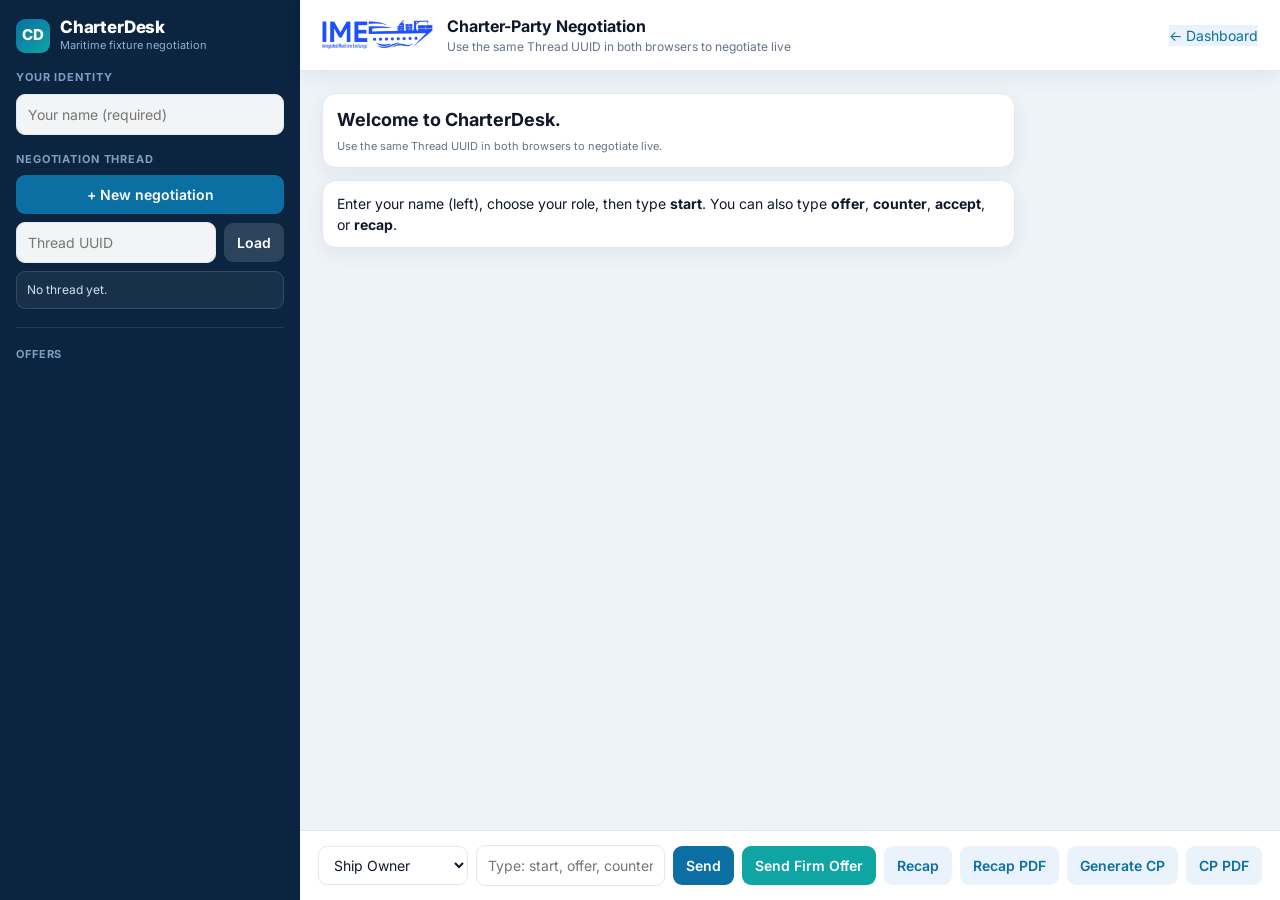
==== index.html @ 531dd937 "Step 3: required-field validation on offer form; grouped view/lock modal with select-all/clear and l" ====
<!doctype html>
<html lang="en">
<head>
<meta charset="utf-8" />
<meta name="viewport" content="width=device-width, initial-scale=1" />
<title>CharterDesk — Charter-Party Negotiation</title>
<link href="https://fonts.googleapis.com/css2?family=Inter:wght@400;500;600;700;800&display=swap" rel="stylesheet">
<link rel="stylesheet" href="assets/css/app.css">
</head>
<body>
<div class="app">
  <!-- SIDEBAR -->
  <aside class="sidebar">
    <div class="brand">
      <div class="brand-mark">CD</div>
      <div>
        <div class="brand-name">CharterDesk</div>
        <div class="brand-sub">Maritime fixture negotiation</div>
      </div>
    </div>

    <div class="side-section">
      <div class="side-label">Your identity</div>
      <input id="who" placeholder="Your name (required)" />
    </div>

    <div class="side-section">
      <div class="side-label">Negotiation thread</div>
      <button id="btnNew">+ New negotiation</button>
      <div class="row">
        <input id="uuidInput" placeholder="Thread UUID" />
        <button class="btn-light" id="btnLoad">Load</button>
      </div>
      <div class="thread-chip" id="threadInfo">No thread yet.</div>
    </div>

    <div class="side-divider"></div>

    <div class="side-section" style="flex:1;min-height:0">
      <div class="side-label">Offers</div>
      <div id="offersList" class="offers-scroll"></div>
    </div>
  </aside>

  <!-- WORKSPACE -->
  <main class="workspace">
    <header class="topbar">
      <img id="logo" src="logo.png" alt="logo" onerror="this.style.display='none'">
      <div>
        <div class="topbar-title">Charter-Party Negotiation</div>
        <div class="topbar-sub">Use the same Thread UUID in both browsers to negotiate live</div>
      </div>
      <div class="topbar-right">
        <a class="btn-ghost" href="dashboard.html" style="text-decoration:none">← Dashboard</a>
      </div>
    </header>

    <section id="chat" class="chat"></section>

    <footer id="composer" class="composer">
      <select id="role" title="Your role">
        <option>Ship Owner</option>
        <option>Charterer</option>
        <option>Buyer</option>
        <option>Seller</option>
      </select>
      <input id="msg" placeholder="Type: start, offer, counter, accept, recap" />
      <button id="send">Send</button>
      <button id="quickOffer" class="btn-accent">Send Firm Offer</button>
      <button id="btnRecap" class="btn-ghost">Recap</button>
      <button id="btnRecapPDF" class="btn-ghost">Recap PDF</button>
      <button id="btnCP" class="btn-ghost">Generate CP</button>
      <button id="btnCPPDF" class="btn-ghost">CP PDF</button>
    </footer>
  </main>
</div>

<!-- OFFER FORM MODAL -->
<div class="modal" id="modal">
  <div class="sheet">
    <header>
      <h3>Firm Offer / Counter Terms</h3>
      <button class="btn-ghost" id="x">Close</button>
    </header>
    <div class="body">
      <!-- 1. Role & Vessel -->
      <details open>
        <summary>Role &amp; Vessel</summary>
        <div class="two">
          <div>
            <label>Role</label>
            <select id="f_role">
              <option>Ship Owner</option>
              <option>Charterer</option>
              <option>Buyer</option>
              <option>Seller</option>
            </select>
          </div>
          <div><label>Vessel Name / TBN <span class="req">*</span></label><input id="vessel" /></div>
          <div><label>Gear Type &amp; Capacity</label><input id="gear" placeholder="4 x 30MT cranes, 4 x 12 CBM grabs" /></div>
          <div><label>Class &amp; Flag</label><input id="class_flag" placeholder="DNV / Panama" /></div>
          <div><label>Built Year</label><input id="built_year" placeholder="2012" /></div>
          <div><label>Last 3 Cargoes</label><input id="last_cargoes" placeholder="Coal, Petcoke, Iron Ore" /></div>
          <div><label>P&amp;I Coverage</label><input id="pni" placeholder="North of England" /></div>
          <div><label>Sanctions/Warranties</label>
            <select id="sanctions"><option>Yes</option><option>No</option></select>
          </div>
        </div>
      </details>

      <!-- 2. Cargo & Ports -->
      <details>
        <summary>Cargo &amp; Ports</summary>
        <div class="two">
          <div><label>Cargo Type <span class="req">*</span></label>
            <select id="cargo">
              <option>Steam Coal</option><option>Iron Ore</option><option>Fertilizer</option><option>Grain</option><option>Other</option>
            </select>
          </div>
          <div><label>Quantity &amp; Tolerance <span class="req">*</span></label><input id="qty" placeholder="55,000 MT ±10% MOLOO" /></div>
          <div><label>Lawful/IMO Compliant</label><select id="imo"><option>Yes</option><option>No</option></select></div>
          <div><label>Load Port (Name/Terminal/SP/SA) <span class="req">*</span></label><input id="load_port" placeholder="Kandla – Adani Terminal (SP/SA)" /></div>
          <div><label>Discharge Port (Name/Terminal/SP/SA) <span class="req">*</span></label><input id="dis_port" placeholder="Port Qasim – Fauji Terminal (SP/SA)" /></div>
          <div><label>Max Draft Guaranteed at Disport?</label><select id="max_draft"><option>Yes</option><option>No</option></select></div>
          <div><label>Other Ports on Open Book?</label><select id="open_book"><option>No</option><option>Yes</option></select></div>
        </div>
      </details>

      <!-- 3. Laycan -->
      <details>
        <summary>Laycan</summary>
        <div class="two">
          <div><label>Start Date <span class="req">*</span></label><input id="laycan_start" placeholder="15 Oct 2025" /></div>
          <div><label>End Date</label><input id="laycan_end" placeholder="20 Oct 2025" /></div>
          <div><label>Option to Narrow</label><select id="narrow"><option>Yes</option><option>No</option></select></div>
        </div>
      </details>

      <!-- 4. Rates & Laytime -->
      <details>
        <summary>Rates &amp; Laytime</summary>
        <div class="two">
          <div><label>Freight <span class="req">*</span></label><input id="freight" placeholder="USD 6.25 PMT FIOST" /></div>
          <div><label>Load Rate</label><input id="load_rate" placeholder="8000 MT PWWD SHINC" /></div>
          <div><label>Discharge Rate</label><input id="dis_rate" placeholder="10000 MT PWWD SHINC" /></div>
          <div><label>Load Rate Option</label><input id="load_rate_opt" placeholder="Chopt 10k vs 8k" /></div>
          <div><label>Demurrage</label><input id="demurrage" placeholder="USD 12,000 PDPR" /></div>
          <div><label>Despatch</label><input id="despatch" placeholder="USD 6,000 PDPR (Half Dem)" /></div>
          <div><label>Laytime Type</label><select id="laytime"><option>Reversible</option><option>Non-reversible</option></select></div>
        </div>
      </details>

      <!-- 5. CP & Riders -->
      <details>
        <summary>CP &amp; Riders</summary>
        <div class="two">
          <div><label>CP Base</label>
            <select id="cp_base"><option>GENCON 1994</option><option>NYPE 2015</option><option>Canchart</option></select>
          </div>
          <div><label>Custom Clauses Attached</label><select id="cp_custom"><option>Yes</option><option>No</option></select></div>
          <div><label>Editable Riders Allowed</label><select id="edit_riders"><option>Yes</option><option>No</option></select></div>
          <div class="two" style="grid-column:1/-1">
            <div>
              <label>Riders (toggle chips)</label>
              <div class="chips" id="riderChips"></div>
              <small class="muted">Click chips to toggle: Force Majeure, LOI (No OBL), Stevedore Damage, Switch B/L, Hold Readiness, Sanctions, Arbitration (London/English law)</small>
            </div>
            <div>
              <label>Additional Clause (free text)</label>
              <textarea id="add_clause" rows="3" placeholder="NOR valid whether in berth or not."></textarea>
            </div>
          </div>
        </div>
      </details>

      <!-- 6. Ops & Notices -->
      <details>
        <summary>Ops &amp; Notices</summary>
        <div class="two">
          <div><label>Contact Person</label><input id="contact" placeholder="R. Mehta – Chartering Desk" /></div>
          <div><label>Company</label><input id="company" placeholder="Global Shipping Pvt. Ltd." /></div>
          <div><label>Email</label><input id="email" placeholder="chartering@globalship.in" /></div>
          <div style="grid-column:1/-1"><label>Notes</label><textarea id="notes" rows="2" placeholder="Please confirm full cargo insurance and vessel itinerary."></textarea></div>
        </div>
      </details>
    </div>
    <div class="actions">
      <div id="formMsg" class="form-msg"></div>
      <button id="useTerms">Use These Terms &amp; Send</button>
    </div>
  </div>
</div>

<!-- VIEW OFFER MODAL (checkbox to lock fields) -->
<div class="modal" id="viewModal">
  <div class="sheet">
    <header>
      <h3 id="viewTitle">Offer vX</h3>
      <button class="btn-ghost" id="vx">Close</button>
    </header>
    <div class="body" id="viewBody"></div>
    <div class="actions">
      <div class="view-tools">
        <button class="btn-ghost" id="btnSelectAll">Select all</button>
        <button class="btn-ghost" id="btnClearSel">Clear</button>
      </div>
      <button class="btn-accent" id="btnLockFields">Accept Selected Terms</button>
    </div>
  </div>
</div>

<script src="assets/js/app.js"></script>
</body>
</html>
---- assets/css/app.css ----
/* ===========================================================
   CharterDesk — design system
   Charter-party negotiation workspace (maritime / fintech look)
   =========================================================== */
:root{
  --navy:#0b2440;        /* sidebar / header */
  --navy-2:#0d2c4f;
  --brand:#0b6fa4;       /* primary action blue */
  --brand-2:#095a84;     /* hover */
  --accent:#0ea5a3;      /* agreed / teal */
  --amber:#d97706;       /* pending */
  --bg:#eef3f8;          /* page */
  --panel:#ffffff;       /* cards */
  --panel-2:#f6f9fc;     /* subtle fills */
  --line:#e2e8f0;
  --ink:#0f172a;
  --muted:#64748b;
  --me:#e0f2fe;          /* my message bubble */
  --radius:12px;
  --shadow:0 6px 20px rgba(11,36,64,.06);
  --shadow-lg:0 16px 40px rgba(11,36,64,.16);
}

*{box-sizing:border-box}
html,body{height:100%}
body{
  margin:0;font-family:Inter,system-ui,Segoe UI,Arial,sans-serif;
  background:var(--bg);color:var(--ink);font-size:14px;line-height:1.5;
}

/* ---------- App shell ---------- */
.app{display:grid;grid-template-columns:300px 1fr;height:100vh}

/* ---------- Sidebar ---------- */
.sidebar{
  background:var(--navy);color:#dbe7f2;display:flex;flex-direction:column;
  gap:16px;padding:18px 16px;overflow:auto;
}
.brand{display:flex;align-items:center;gap:10px}
.brand-mark{
  width:34px;height:34px;border-radius:9px;background:linear-gradient(135deg,var(--brand),var(--accent));
  display:grid;place-items:center;color:#fff;font-weight:800;font-size:15px;flex:0 0 auto;
}
.brand-name{font-weight:800;font-size:17px;color:#fff;letter-spacing:-.01em;line-height:1.1}
.brand-sub{font-size:11px;color:#8fb0cf}
.side-section{display:flex;flex-direction:column;gap:8px}
.side-label{font-size:11px;text-transform:uppercase;letter-spacing:.08em;color:#7f9fc0;font-weight:700}
.thread-chip{
  background:rgba(255,255,255,.06);border:1px solid rgba(255,255,255,.12);
  border-radius:9px;padding:9px 10px;font-size:12px;word-break:break-all;color:#cfe0f0;
}
.side-divider{height:1px;background:rgba(255,255,255,.10);margin:2px 0}
.offers-scroll{display:flex;flex-direction:column;gap:8px;overflow:auto}

/* ---------- Inputs & buttons ---------- */
input,select,textarea{
  font:inherit;padding:9px 11px;border:1px solid var(--line);border-radius:9px;width:100%;
  background:#fff;color:var(--ink);outline:none;transition:border-color .15s,box-shadow .15s;
}
input:focus,select:focus,textarea:focus{border-color:var(--brand);box-shadow:0 0 0 3px rgba(11,111,164,.15)}
.sidebar input{background:rgba(255,255,255,.95)}
label{display:block;font-size:12px;font-weight:600;color:var(--muted);margin-bottom:4px}

button{
  font:inherit;font-weight:600;padding:9px 13px;border:0;border-radius:9px;
  background:var(--brand);color:#fff;cursor:pointer;transition:background .15s,transform .05s;white-space:nowrap;
}
button:hover{background:var(--brand-2)}
button:active{transform:translateY(1px)}
.btn-ghost{background:#eaf3fb;color:var(--brand)}
.btn-ghost:hover{background:#d9ecfa}
.btn-light{background:rgba(255,255,255,.14);color:#fff}
.btn-light:hover{background:rgba(255,255,255,.24)}
.btn-accent{background:var(--accent)}
.btn-accent:hover{background:#0c8c8a}
.row{display:flex;gap:8px;align-items:center}
.muted{color:var(--muted);font-size:12px}

/* ---------- Workspace ---------- */
.workspace{display:grid;grid-template-rows:auto 1fr auto;min-width:0;background:var(--bg)}
.topbar{
  display:flex;align-items:center;gap:14px;padding:14px 22px;background:var(--panel);
  border-bottom:1px solid var(--line);box-shadow:var(--shadow)
}
.topbar #logo{height:30px;width:auto;display:block}
.topbar-title{font-weight:700;font-size:16px}
.topbar-sub{font-size:12px;color:var(--muted)}
.topbar-right{margin-left:auto;display:flex;align-items:center;gap:10px}

/* status pill */
.pill{display:inline-flex;align-items:center;gap:6px;font-size:11px;font-weight:700;
  padding:5px 10px;border-radius:999px;text-transform:uppercase;letter-spacing:.04em}
.pill::before{content:"";width:7px;height:7px;border-radius:50%;background:currentColor}
.pill-open{background:#e6f1fb;color:var(--brand)}
.pill-agreed{background:#dff5f2;color:var(--accent)}
.pill-pending{background:#fdf0dd;color:var(--amber)}

/* ---------- Chat / timeline ---------- */
.chat{padding:22px;overflow:auto;display:flex;flex-direction:column;gap:12px}
.bubble{
  background:var(--panel);border:1px solid var(--line);border-radius:14px;padding:12px 14px;
  max-width:74%;box-shadow:var(--shadow)
}
.bubble.me{align-self:flex-end;background:var(--me);border-color:#bae6fd}
.meta{font-size:11px;color:var(--muted);margin-top:5px}

/* ---------- Offer cards (sidebar) ---------- */
.offer-item{
  background:rgba(255,255,255,.96);border:1px solid rgba(255,255,255,.2);border-radius:10px;
  padding:10px;color:var(--ink)
}
.offer-item .offer-head{display:flex;align-items:center;gap:6px;font-size:13px}
.offer-item .ver{font-weight:800;color:var(--brand)}
.offer-toolbar{margin-top:8px;display:flex;gap:6px;flex-wrap:wrap}
.offer-toolbar button{padding:6px 9px;font-size:12px}

/* ---------- Composer ---------- */
.composer{
  display:flex;gap:8px;align-items:center;padding:14px 18px;background:var(--panel);
  border-top:1px solid var(--line);flex-wrap:wrap
}
.composer #role{width:150px;flex:0 0 150px}
.composer #msg{flex:1;min-width:160px}

/* ---------- Modal sheets ---------- */
.modal{position:fixed;inset:0;background:rgba(11,36,64,.45);display:none;
  align-items:center;justify-content:center;padding:18px;z-index:60;backdrop-filter:blur(2px)}
.sheet{background:#fff;max-width:920px;width:100%;max-height:90vh;overflow:auto;
  border-radius:16px;box-shadow:var(--shadow-lg)}
.sheet header{padding:16px 18px;border-bottom:1px solid var(--line);display:flex;
  justify-content:space-between;align-items:center;position:sticky;top:0;background:#fff;z-index:1}
.sheet .body{padding:16px 18px;display:flex;flex-direction:column;gap:12px}
.sheet h3{margin:0;font-size:16px}
details{border:1px solid var(--line);border-radius:11px;padding:12px;background:var(--panel-2)}
details[open]{background:#fff}
summary{font-weight:700;cursor:pointer;color:var(--navy)}
.two{display:grid;grid-template-columns:1fr 1fr;gap:12px;margin-top:10px}
.chips{display:flex;gap:6px;flex-wrap:wrap;margin-top:6px}
.chip{background:#eef4fb;border:1px solid var(--line);border-radius:999px;padding:6px 12px;
  font-size:12px;cursor:pointer;transition:background .15s,opacity .15s}
.chip:hover{background:#dcebf8}
.actions{display:flex;gap:8px;justify-content:flex-end;padding:14px 18px;
  border-top:1px solid var(--line);position:sticky;bottom:0;background:#fff}

/* view-offer key/value rows */
.kv{display:grid;grid-template-columns:220px 1fr auto;gap:10px;align-items:center;
  padding:7px 0;border-bottom:1px dashed var(--line)}
.kv .k{font-weight:600;text-transform:capitalize;color:var(--navy)}
.kv .v{white-space:pre-wrap}
.sep{height:1px;background:var(--line);margin:8px 0}

/* validation + view helpers */
.field-error{border-color:#dc2626 !important;box-shadow:0 0 0 3px rgba(220,38,38,.15) !important}
.req{color:#dc2626}
.form-msg{font-size:12px;margin-right:auto;align-self:center;color:#dc2626}
.lock-badge{display:inline-block;font-size:10px;font-weight:700;color:var(--accent);
  background:#dff5f2;border-radius:6px;padding:1px 6px;text-transform:uppercase;letter-spacing:.04em;margin-left:6px}
.view-tools{display:flex;gap:6px;margin-right:auto}
.view-tools button{padding:7px 10px;font-size:12px}

/* ===========================================================
   Dashboard
   =========================================================== */
.dash{max-width:1100px;margin:0 auto;padding:28px 22px}
.dash-top{display:flex;align-items:center;gap:14px;margin-bottom:22px}
.dash-top .brand-name{color:var(--ink)}
.dash-top .brand-sub{color:var(--muted)}
.dash-actions{margin-left:auto;display:flex;gap:8px;align-items:center}
.dash-actions input{width:200px}

.tiles{display:grid;grid-template-columns:repeat(3,1fr);gap:14px;margin-bottom:22px}
.tile{background:var(--panel);border:1px solid var(--line);border-radius:var(--radius);
  padding:18px 20px;box-shadow:var(--shadow)}
.tile .num{font-size:30px;font-weight:800;letter-spacing:-.02em}
.tile .lbl{font-size:12px;color:var(--muted);text-transform:uppercase;letter-spacing:.06em;font-weight:700;margin-top:2px}
.tile.t-total .num{color:var(--navy)}
.tile.t-neg .num{color:var(--amber)}
.tile.t-agreed .num{color:var(--accent)}

.toolbar-row{display:flex;align-items:center;gap:10px;margin-bottom:12px}
.toolbar-row input{max-width:340px}

.neg-list{display:flex;flex-direction:column;gap:10px}
.neg-card{display:grid;grid-template-columns:auto 1fr auto;gap:14px;align-items:center;
  background:var(--panel);border:1px solid var(--line);border-radius:var(--radius);
  padding:14px 16px;box-shadow:var(--shadow);transition:box-shadow .15s,transform .05s}
.neg-card:hover{box-shadow:var(--shadow-lg)}
.neg-main .uuid{font-weight:700;font-family:ui-monospace,Menlo,Consolas,monospace;font-size:13px}
.neg-main .sub{font-size:12px;color:var(--muted);margin-top:3px}
.neg-meta{display:flex;gap:18px;align-items:center}
.neg-stat{text-align:center}
.neg-stat .n{font-weight:800;font-size:16px}
.neg-stat .l{font-size:10px;color:var(--muted);text-transform:uppercase;letter-spacing:.05em}
.neg-actions{display:flex;gap:6px;flex-wrap:wrap;justify-content:flex-end}
.neg-actions button{padding:7px 11px;font-size:12px}
.empty{text-align:center;color:var(--muted);padding:50px 0}

/* ---------- Responsive ---------- */
@media (max-width:880px){
  .app{grid-template-columns:1fr;grid-template-rows:auto 1fr}
  .sidebar{flex-direction:column}
  .two{grid-template-columns:1fr}
  .bubble{max-width:90%}
  .tiles{grid-template-columns:1fr}
  .neg-card{grid-template-columns:1fr;gap:10px}
  .neg-meta{justify-content:flex-start}
}
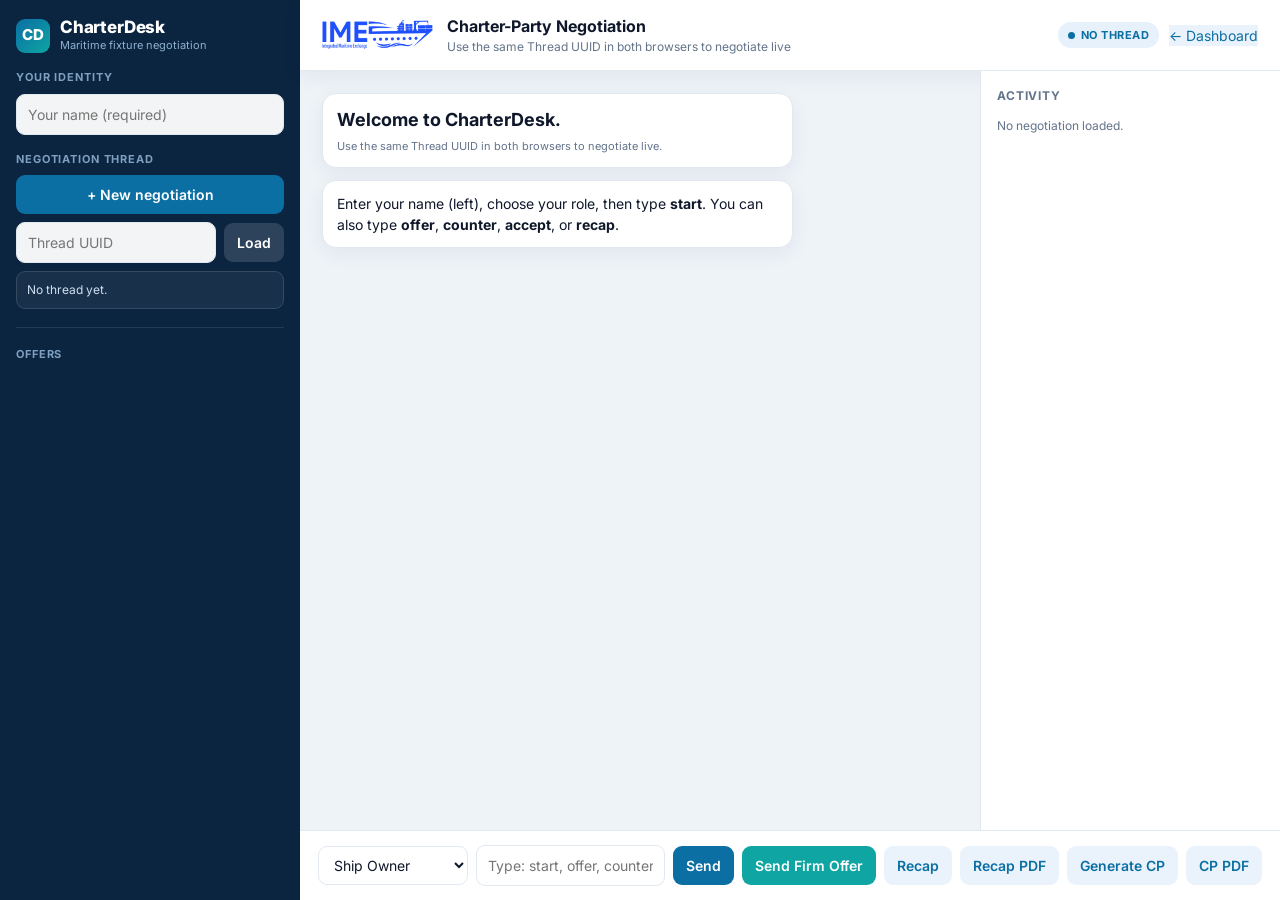
==== commit d25b2035: "Step 5: live status badge (Open/Negotiating/Agreed) + activity timeline rail (offers, counters, acce" ====
--- a/index.html
+++ b/index.html
@@ -51,11 +51,18 @@
         <div class="topbar-sub">Use the same Thread UUID in both browsers to negotiate live</div>
       </div>
       <div class="topbar-right">
+        <span class="pill pill-open" id="statusBadge">No thread</span>
         <a class="btn-ghost" href="dashboard.html" style="text-decoration:none">← Dashboard</a>
       </div>
     </header>
 
-    <section id="chat" class="chat"></section>
+    <div class="work-main">
+      <section id="chat" class="chat"></section>
+      <aside class="activity">
+        <div class="activity-head">Activity</div>
+        <div id="timeline" class="timeline"></div>
+      </aside>
+    </div>
 
     <footer id="composer" class="composer">
       <select id="role" title="Your role">
--- a/assets/css/app.css
+++ b/assets/css/app.css
@@ -95,7 +95,23 @@
 .pill-agreed{background:#dff5f2;color:var(--accent)}
 .pill-pending{background:#fdf0dd;color:var(--amber)}
 
-/* ---------- Chat / timeline ---------- */
+/* ---------- Work area: chat + activity rail ---------- */
+.work-main{display:grid;grid-template-columns:1fr 300px;min-height:0;overflow:hidden}
+.activity{border-left:1px solid var(--line);background:var(--panel);overflow:auto;padding:16px}
+.activity-head{font-size:12px;text-transform:uppercase;letter-spacing:.07em;font-weight:700;
+  color:var(--muted);margin-bottom:12px}
+.timeline{display:flex;flex-direction:column;gap:0}
+.tl-item{display:grid;grid-template-columns:26px 1fr;gap:10px;padding:0 0 16px 0;position:relative}
+.tl-item::before{content:"";position:absolute;left:12px;top:24px;bottom:-2px;width:2px;background:var(--line)}
+.tl-item:last-child::before{display:none}
+.tl-icon{width:26px;height:26px;border-radius:50%;display:grid;place-items:center;
+  background:#e6f1fb;color:var(--brand);font-size:13px;z-index:1}
+.tl-item.ok .tl-icon{background:#dff5f2;color:var(--accent)}
+.tl-title{font-weight:700;font-size:13px}
+.tl-sub{font-size:12px;color:var(--muted)}
+.tl-time{font-size:11px;color:#94a3b8;margin-top:2px}
+
+/* ---------- Chat ---------- */
 .chat{padding:22px;overflow:auto;display:flex;flex-direction:column;gap:12px}
 .bubble{
   background:var(--panel);border:1px solid var(--line);border-radius:14px;padding:12px 14px;
@@ -158,6 +174,18 @@
 .view-tools{display:flex;gap:6px;margin-right:auto}
 .view-tools button{padding:7px 10px;font-size:12px}
 
+/* version diff */
+.diff-summary{display:flex;align-items:center;gap:12px;padding:9px 12px;background:#fff7ed;
+  border:1px solid #fde4c2;border-radius:10px;font-size:13px;color:#92400e;font-weight:600}
+.diff-summary label{margin:0;display:flex;align-items:center;gap:6px;color:#92400e;font-weight:600}
+.kv.is-changed{background:#fff7ed;border-radius:8px;padding-left:8px;padding-right:8px}
+.kv .was{display:block;font-size:11px;color:#b45309;margin-top:3px}
+.kv .was s{color:#a98463}
+.changed-only .kv:not(.is-changed){display:none}
+.changed-only details:not(:has(.kv.is-changed)){display:none}
+.chg-chip{margin-left:auto;font-size:10px;font-weight:700;color:var(--amber);
+  background:#fdf0dd;border-radius:999px;padding:2px 8px;white-space:nowrap}
+
 /* ===========================================================
    Dashboard
    =========================================================== */
@@ -204,4 +232,6 @@
   .tiles{grid-template-columns:1fr}
   .neg-card{grid-template-columns:1fr;gap:10px}
   .neg-meta{justify-content:flex-start}
-}
+  .work-main{grid-template-columns:1fr}
+  .activity{border-left:0;border-top:1px solid var(--line)}
+}
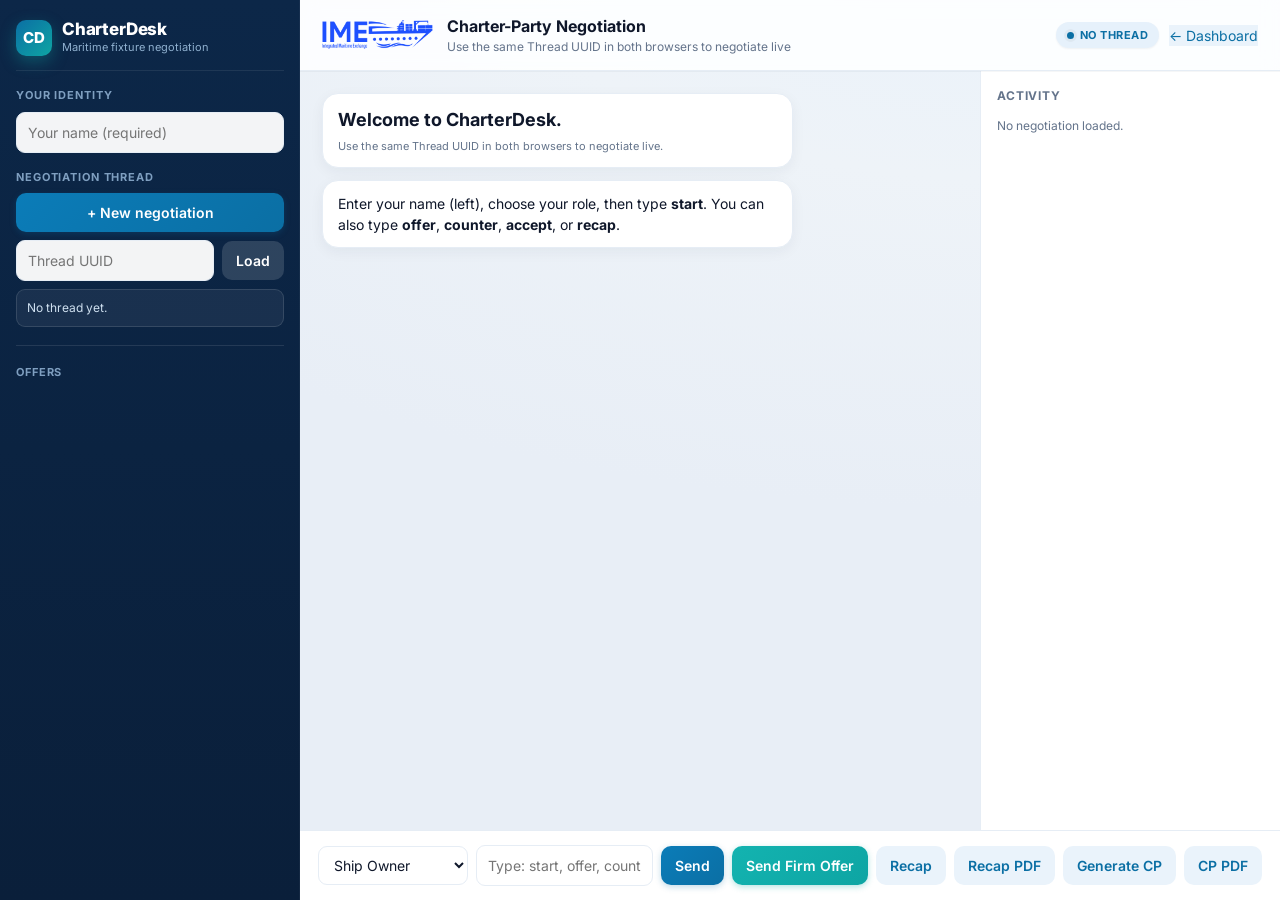
==== commit 0e390c56: "UI: add toast notification system (replaces native alert popups)" ====
--- a/index.html
+++ b/index.html
@@ -216,6 +216,7 @@
   </div>
 </div>
 
+<script src="assets/js/ui.js"></script>
 <script src="assets/js/app.js"></script>
 </body>
 </html>
--- a/assets/css/app.css
+++ b/assets/css/app.css
@@ -4,7 +4,7 @@
    =========================================================== */
 :root{
   --navy:#0b2440;        /* sidebar / header */
-  --navy-2:#0d2c4f;
+  --navy-2:#11385f;
   --brand:#0b6fa4;       /* primary action blue */
   --brand-2:#095a84;     /* hover */
   --accent:#0ea5a3;      /* agreed / teal */
@@ -12,34 +12,53 @@
   --bg:#eef3f8;          /* page */
   --panel:#ffffff;       /* cards */
   --panel-2:#f6f9fc;     /* subtle fills */
-  --line:#e2e8f0;
+  --line:#e6edf5;
   --ink:#0f172a;
   --muted:#64748b;
   --me:#e0f2fe;          /* my message bubble */
-  --radius:12px;
-  --shadow:0 6px 20px rgba(11,36,64,.06);
-  --shadow-lg:0 16px 40px rgba(11,36,64,.16);
+  --radius:14px;
+  --shadow:0 4px 14px rgba(11,36,64,.05);
+  --shadow-lg:0 22px 50px rgba(11,36,64,.20);
+  --brand-grad:linear-gradient(135deg,#0b7cb8,#0b6fa4);
+  --navy-grad:linear-gradient(180deg,#0c2748 0%,#0a1f3a 100%);
+  --bg-grad:radial-gradient(1200px 600px at 80% -10%, #e9f2fb 0%, #eef3f8 45%, #e8eef6 100%);
 }
 
 *{box-sizing:border-box}
 html,body{height:100%}
+
+/* ---------- Toasts ---------- */
+.toast-wrap{position:fixed;right:18px;bottom:18px;display:flex;flex-direction:column;gap:10px;z-index:9999}
+.toast{min-width:220px;max-width:360px;padding:12px 14px;border-radius:11px;color:#fff;font-size:13px;font-weight:600;
+  box-shadow:0 12px 30px rgba(11,36,64,.25);opacity:0;transform:translateY(10px);transition:opacity .22s ease,transform .22s ease}
+.toast.show{opacity:1;transform:none}
+.toast-info{background:linear-gradient(135deg,#0b7cb8,#0b6fa4)}
+.toast-success{background:linear-gradient(135deg,#13b3b0,#0ea5a3)}
+.toast-error{background:linear-gradient(135deg,#e0533f,#c53b3b)}
 body{
   margin:0;font-family:Inter,system-ui,Segoe UI,Arial,sans-serif;
-  background:var(--bg);color:var(--ink);font-size:14px;line-height:1.5;
-}
+  background:var(--bg-grad);background-attachment:fixed;color:var(--ink);
+  font-size:14px;line-height:1.5;-webkit-font-smoothing:antialiased;text-rendering:optimizeLegibility;
+}
+::selection{background:rgba(14,165,163,.22)}
+/* subtle scrollbars */
+*::-webkit-scrollbar{width:10px;height:10px}
+*::-webkit-scrollbar-thumb{background:rgba(100,116,139,.32);border-radius:8px;border:2px solid transparent;background-clip:content-box}
+*::-webkit-scrollbar-thumb:hover{background:rgba(100,116,139,.5);background-clip:content-box}
 
 /* ---------- App shell ---------- */
 .app{display:grid;grid-template-columns:300px 1fr;height:100vh}
 
 /* ---------- Sidebar ---------- */
 .sidebar{
-  background:var(--navy);color:#dbe7f2;display:flex;flex-direction:column;
-  gap:16px;padding:18px 16px;overflow:auto;
-}
-.brand{display:flex;align-items:center;gap:10px}
+  background:var(--navy-grad);color:#dbe7f2;display:flex;flex-direction:column;
+  gap:16px;padding:20px 16px;overflow:auto;box-shadow:inset -1px 0 0 rgba(255,255,255,.04);
+}
+.brand{display:flex;align-items:center;gap:10px;padding-bottom:14px;border-bottom:1px solid rgba(255,255,255,.08)}
 .brand-mark{
-  width:34px;height:34px;border-radius:9px;background:linear-gradient(135deg,var(--brand),var(--accent));
+  width:36px;height:36px;border-radius:10px;background:linear-gradient(135deg,var(--brand),var(--accent));
   display:grid;place-items:center;color:#fff;font-weight:800;font-size:15px;flex:0 0 auto;
+  box-shadow:0 6px 16px rgba(14,165,163,.35);
 }
 .brand-name{font-weight:800;font-size:17px;color:#fff;letter-spacing:-.01em;line-height:1.1}
 .brand-sub{font-size:11px;color:#8fb0cf}
@@ -62,25 +81,29 @@
 label{display:block;font-size:12px;font-weight:600;color:var(--muted);margin-bottom:4px}
 
 button{
-  font:inherit;font-weight:600;padding:9px 13px;border:0;border-radius:9px;
-  background:var(--brand);color:#fff;cursor:pointer;transition:background .15s,transform .05s;white-space:nowrap;
-}
-button:hover{background:var(--brand-2)}
-button:active{transform:translateY(1px)}
-.btn-ghost{background:#eaf3fb;color:var(--brand)}
-.btn-ghost:hover{background:#d9ecfa}
-.btn-light{background:rgba(255,255,255,.14);color:#fff}
-.btn-light:hover{background:rgba(255,255,255,.24)}
-.btn-accent{background:var(--accent)}
-.btn-accent:hover{background:#0c8c8a}
+  font:inherit;font-weight:600;padding:9px 14px;border:0;border-radius:10px;
+  background:var(--brand-grad);color:#fff;cursor:pointer;white-space:nowrap;
+  box-shadow:0 2px 6px rgba(11,111,164,.25);
+  transition:transform .08s ease,box-shadow .15s ease,background .15s ease,filter .15s ease;
+}
+button:hover{filter:brightness(1.06);box-shadow:0 6px 16px rgba(11,111,164,.30);transform:translateY(-1px)}
+button:active{transform:translateY(0);box-shadow:0 2px 6px rgba(11,111,164,.25)}
+button:focus-visible{outline:none;box-shadow:0 0 0 3px rgba(11,111,164,.35)}
+.btn-ghost{background:#eaf3fb;color:var(--brand);box-shadow:none}
+.btn-ghost:hover{background:#dcecfa;filter:none}
+.btn-light{background:rgba(255,255,255,.14);color:#fff;box-shadow:none}
+.btn-light:hover{background:rgba(255,255,255,.26);filter:none}
+.btn-accent{background:linear-gradient(135deg,#13b3b0,#0ea5a3);box-shadow:0 2px 6px rgba(14,165,163,.30)}
+.btn-accent:hover{filter:brightness(1.05)}
 .row{display:flex;gap:8px;align-items:center}
 .muted{color:var(--muted);font-size:12px}
 
 /* ---------- Workspace ---------- */
-.workspace{display:grid;grid-template-rows:auto 1fr auto;min-width:0;background:var(--bg)}
+.workspace{display:grid;grid-template-rows:auto 1fr auto;min-width:0;background:transparent}
 .topbar{
-  display:flex;align-items:center;gap:14px;padding:14px 22px;background:var(--panel);
-  border-bottom:1px solid var(--line);box-shadow:var(--shadow)
+  display:flex;align-items:center;gap:14px;padding:14px 22px;
+  background:rgba(255,255,255,.85);backdrop-filter:saturate(1.4) blur(8px);
+  border-bottom:1px solid var(--line);box-shadow:0 1px 0 rgba(11,36,64,.04)
 }
 .topbar #logo{height:30px;width:auto;display:block}
 .topbar-title{font-weight:700;font-size:16px}
@@ -89,10 +112,12 @@
 
 /* status pill */
 .pill{display:inline-flex;align-items:center;gap:6px;font-size:11px;font-weight:700;
-  padding:5px 10px;border-radius:999px;text-transform:uppercase;letter-spacing:.04em}
-.pill::before{content:"";width:7px;height:7px;border-radius:50%;background:currentColor}
+  padding:5px 11px;border-radius:999px;text-transform:uppercase;letter-spacing:.04em;
+  box-shadow:0 1px 2px rgba(11,36,64,.06)}
+.pill::before{content:"";width:7px;height:7px;border-radius:50%;background:currentColor;
+  box-shadow:0 0 0 3px rgba(0,0,0,.04)}
 .pill-open{background:#e6f1fb;color:var(--brand)}
-.pill-agreed{background:#dff5f2;color:var(--accent)}
+.pill-agreed{background:#dbf3ef;color:#0c8c8a}
 .pill-pending{background:#fdf0dd;color:var(--amber)}
 
 /* ---------- Work area: chat + activity rail ---------- */
@@ -114,21 +139,23 @@
 /* ---------- Chat ---------- */
 .chat{padding:22px;overflow:auto;display:flex;flex-direction:column;gap:12px}
 .bubble{
-  background:var(--panel);border:1px solid var(--line);border-radius:14px;padding:12px 14px;
-  max-width:74%;box-shadow:var(--shadow)
-}
-.bubble.me{align-self:flex-end;background:var(--me);border-color:#bae6fd}
+  background:var(--panel);border:1px solid var(--line);border-radius:16px;padding:12px 15px;
+  max-width:74%;box-shadow:var(--shadow);animation:bubbleIn .22s ease both
+}
+.bubble.me{align-self:flex-end;background:linear-gradient(135deg,#e6f4fe,#dbeefe);border-color:#bae6fd}
 .meta{font-size:11px;color:var(--muted);margin-top:5px}
+@keyframes bubbleIn{from{opacity:0;transform:translateY(6px)}to{opacity:1;transform:none}}
 
 /* ---------- Offer cards (sidebar) ---------- */
 .offer-item{
-  background:rgba(255,255,255,.96);border:1px solid rgba(255,255,255,.2);border-radius:10px;
-  padding:10px;color:var(--ink)
-}
+  background:rgba(255,255,255,.97);border:1px solid rgba(255,255,255,.2);border-radius:11px;
+  padding:11px;color:var(--ink);box-shadow:0 2px 8px rgba(0,0,0,.12);transition:transform .1s ease,box-shadow .15s ease
+}
+.offer-item:hover{transform:translateY(-1px);box-shadow:0 8px 18px rgba(0,0,0,.18)}
 .offer-item .offer-head{display:flex;align-items:center;gap:6px;font-size:13px}
 .offer-item .ver{font-weight:800;color:var(--brand)}
-.offer-toolbar{margin-top:8px;display:flex;gap:6px;flex-wrap:wrap}
-.offer-toolbar button{padding:6px 9px;font-size:12px}
+.offer-toolbar{margin-top:9px;display:flex;gap:6px;flex-wrap:wrap}
+.offer-toolbar button{padding:6px 10px;font-size:12px}
 
 /* ---------- Composer ---------- */
 .composer{
@@ -197,22 +224,29 @@
 .dash-actions input{width:200px}
 
 .tiles{display:grid;grid-template-columns:repeat(3,1fr);gap:14px;margin-bottom:22px}
-.tile{background:var(--panel);border:1px solid var(--line);border-radius:var(--radius);
-  padding:18px 20px;box-shadow:var(--shadow)}
-.tile .num{font-size:30px;font-weight:800;letter-spacing:-.02em}
-.tile .lbl{font-size:12px;color:var(--muted);text-transform:uppercase;letter-spacing:.06em;font-weight:700;margin-top:2px}
+.tile{position:relative;background:var(--panel);border:1px solid var(--line);border-radius:var(--radius);
+  padding:20px 22px;box-shadow:var(--shadow);overflow:hidden;transition:transform .1s ease,box-shadow .15s ease}
+.tile::before{content:"";position:absolute;left:0;top:0;height:100%;width:5px}
+.tile:hover{transform:translateY(-2px);box-shadow:0 14px 30px rgba(11,36,64,.12)}
+.tile .num{font-size:34px;font-weight:800;letter-spacing:-.02em;line-height:1}
+.tile .lbl{font-size:12px;color:var(--muted);text-transform:uppercase;letter-spacing:.06em;font-weight:700;margin-top:6px}
 .tile.t-total .num{color:var(--navy)}
+.tile.t-total::before{background:var(--navy)}
 .tile.t-neg .num{color:var(--amber)}
+.tile.t-neg::before{background:var(--amber)}
 .tile.t-agreed .num{color:var(--accent)}
+.tile.t-agreed::before{background:var(--accent)}
 
 .toolbar-row{display:flex;align-items:center;gap:10px;margin-bottom:12px}
 .toolbar-row input{max-width:340px}
 
 .neg-list{display:flex;flex-direction:column;gap:10px}
 .neg-card{display:grid;grid-template-columns:auto 1fr auto;gap:14px;align-items:center;
-  background:var(--panel);border:1px solid var(--line);border-radius:var(--radius);
-  padding:14px 16px;box-shadow:var(--shadow);transition:box-shadow .15s,transform .05s}
-.neg-card:hover{box-shadow:var(--shadow-lg)}
+  background:var(--panel);border:1px solid var(--line);border-left:4px solid var(--brand);border-radius:var(--radius);
+  padding:14px 16px;box-shadow:var(--shadow);transition:box-shadow .15s ease,transform .1s ease}
+.neg-card:hover{box-shadow:0 16px 34px rgba(11,36,64,.14);transform:translateY(-2px)}
+.neg-card:has(.pill-agreed){border-left-color:var(--accent)}
+.neg-card:has(.pill-pending){border-left-color:var(--amber)}
 .neg-main .uuid{font-weight:700;font-family:ui-monospace,Menlo,Consolas,monospace;font-size:13px}
 .neg-main .sub{font-size:12px;color:var(--muted);margin-top:3px}
 .neg-meta{display:flex;gap:18px;align-items:center}
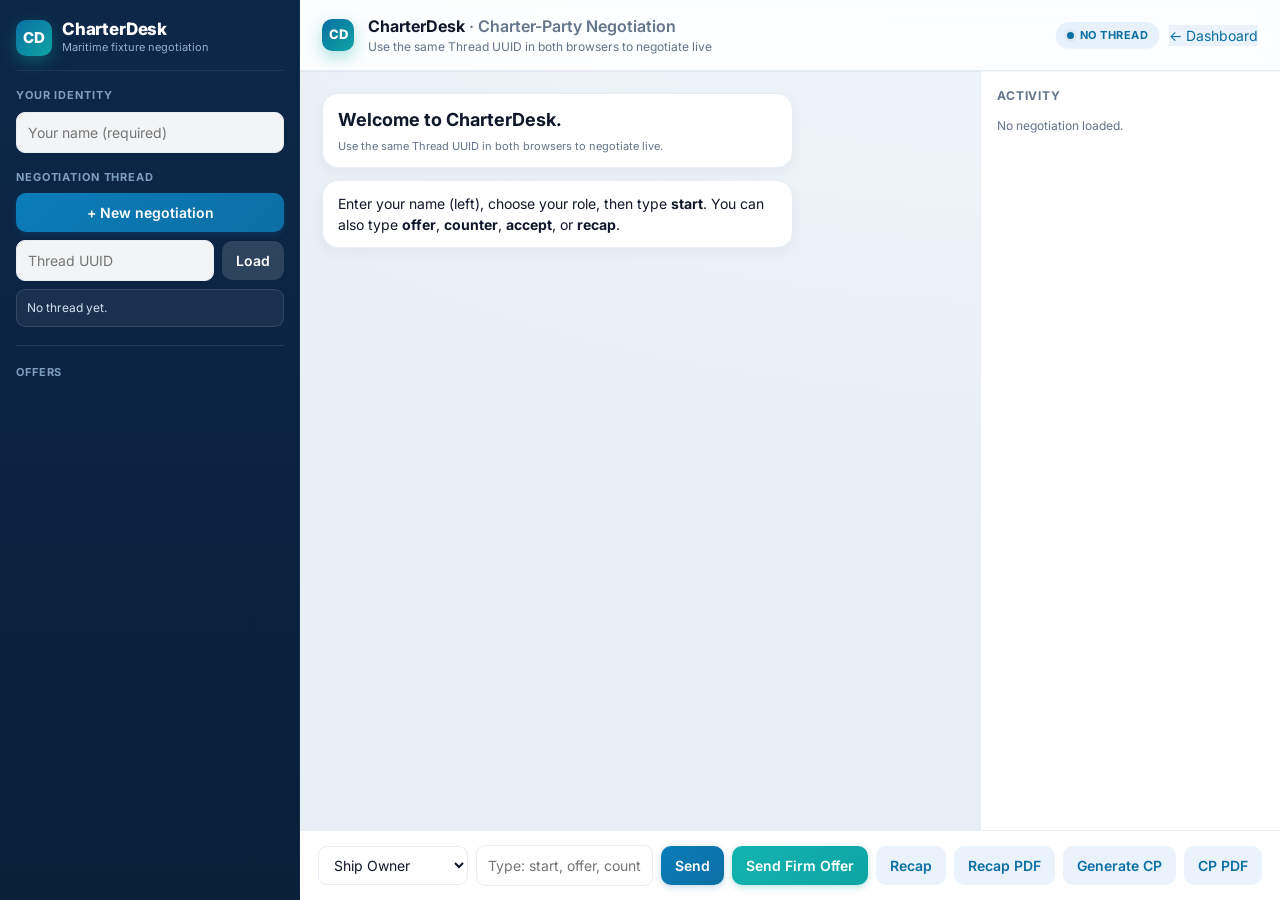
==== commit f2a60a31: "UI: replace legacy IME logo with CharterDesk brand mark in workspace topbar" ====
--- a/index.html
+++ b/index.html
@@ -45,9 +45,9 @@
   <!-- WORKSPACE -->
   <main class="workspace">
     <header class="topbar">
-      <img id="logo" src="logo.png" alt="logo" onerror="this.style.display='none'">
+      <div class="brand-mark" style="width:32px;height:32px;font-size:13px">CD</div>
       <div>
-        <div class="topbar-title">Charter-Party Negotiation</div>
+        <div class="topbar-title">CharterDesk <span style="color:var(--muted);font-weight:600">· Charter-Party Negotiation</span></div>
         <div class="topbar-sub">Use the same Thread UUID in both browsers to negotiate live</div>
       </div>
       <div class="topbar-right">
--- a/assets/css/app.css
+++ b/assets/css/app.css
@@ -35,6 +35,14 @@
 .toast-info{background:linear-gradient(135deg,#0b7cb8,#0b6fa4)}
 .toast-success{background:linear-gradient(135deg,#13b3b0,#0ea5a3)}
 .toast-error{background:linear-gradient(135deg,#e0533f,#c53b3b)}
+
+/* ---------- Loading skeletons ---------- */
+.skeleton{position:relative;overflow:hidden;background:#e6edf5}
+.skeleton::after{content:"";position:absolute;inset:0;transform:translateX(-100%);
+  background:linear-gradient(90deg,transparent,rgba(255,255,255,.65),transparent);animation:shimmer 1.2s infinite}
+@keyframes shimmer{100%{transform:translateX(100%)}}
+.skel-card{height:66px;border-radius:14px;margin-bottom:10px}
+.skel-offer{height:64px;border-radius:11px;margin-bottom:8px}
 body{
   margin:0;font-family:Inter,system-ui,Segoe UI,Arial,sans-serif;
   background:var(--bg-grad);background-attachment:fixed;color:var(--ink);
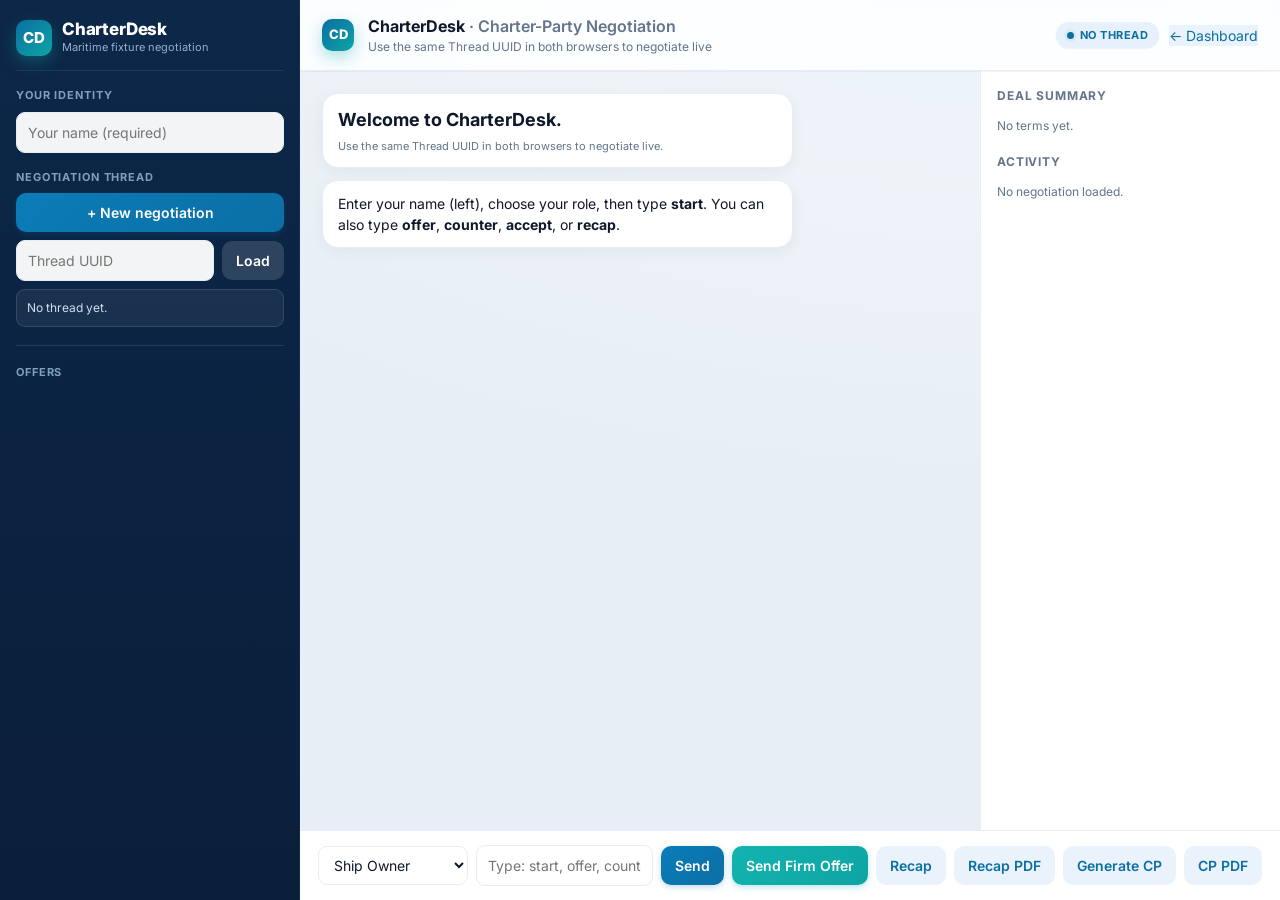
==== commit 0799deac: "UI: deal-summary panel (key terms at a glance) + freight preview on offer cards" ====
--- a/index.html
+++ b/index.html
@@ -59,7 +59,9 @@
     <div class="work-main">
       <section id="chat" class="chat"></section>
       <aside class="activity">
-        <div class="activity-head">Activity</div>
+        <div class="activity-head">Deal summary</div>
+        <div id="dealSummary" class="deal-summary"></div>
+        <div class="activity-head" style="margin-top:18px">Activity</div>
         <div id="timeline" class="timeline"></div>
       </aside>
     </div>
--- a/assets/css/app.css
+++ b/assets/css/app.css
@@ -162,8 +162,16 @@
 .offer-item:hover{transform:translateY(-1px);box-shadow:0 8px 18px rgba(0,0,0,.18)}
 .offer-item .offer-head{display:flex;align-items:center;gap:6px;font-size:13px}
 .offer-item .ver{font-weight:800;color:var(--brand)}
+.offer-terms{margin-top:5px;font-size:12px;color:var(--brand);font-weight:600}
 .offer-toolbar{margin-top:9px;display:flex;gap:6px;flex-wrap:wrap}
 .offer-toolbar button{padding:6px 10px;font-size:12px}
+
+/* deal summary panel */
+.deal-summary{display:flex;flex-direction:column;gap:0}
+.ds-row{display:flex;justify-content:space-between;gap:10px;padding:7px 0;border-bottom:1px dashed var(--line);font-size:12px}
+.ds-row:last-child{border-bottom:0}
+.ds-k{color:var(--muted);font-weight:600}
+.ds-v{font-weight:700;text-align:right;max-width:60%}
 
 /* ---------- Composer ---------- */
 .composer{
@@ -247,6 +255,12 @@
 
 .toolbar-row{display:flex;align-items:center;gap:10px;margin-bottom:12px}
 .toolbar-row input{max-width:340px}
+.toolbar-row select{width:auto}
+.filter-chips{display:flex;gap:8px;margin-bottom:16px;flex-wrap:wrap}
+.fchip{background:#fff;color:var(--muted);border:1px solid var(--line);box-shadow:none;
+  padding:7px 14px;font-size:12px;font-weight:700;border-radius:999px}
+.fchip:hover{filter:none;background:#f1f6fc;transform:none;box-shadow:none}
+.fchip.active{background:var(--brand-grad);color:#fff;border-color:transparent}
 
 .neg-list{display:flex;flex-direction:column;gap:10px}
 .neg-card{display:grid;grid-template-columns:auto 1fr auto;gap:14px;align-items:center;
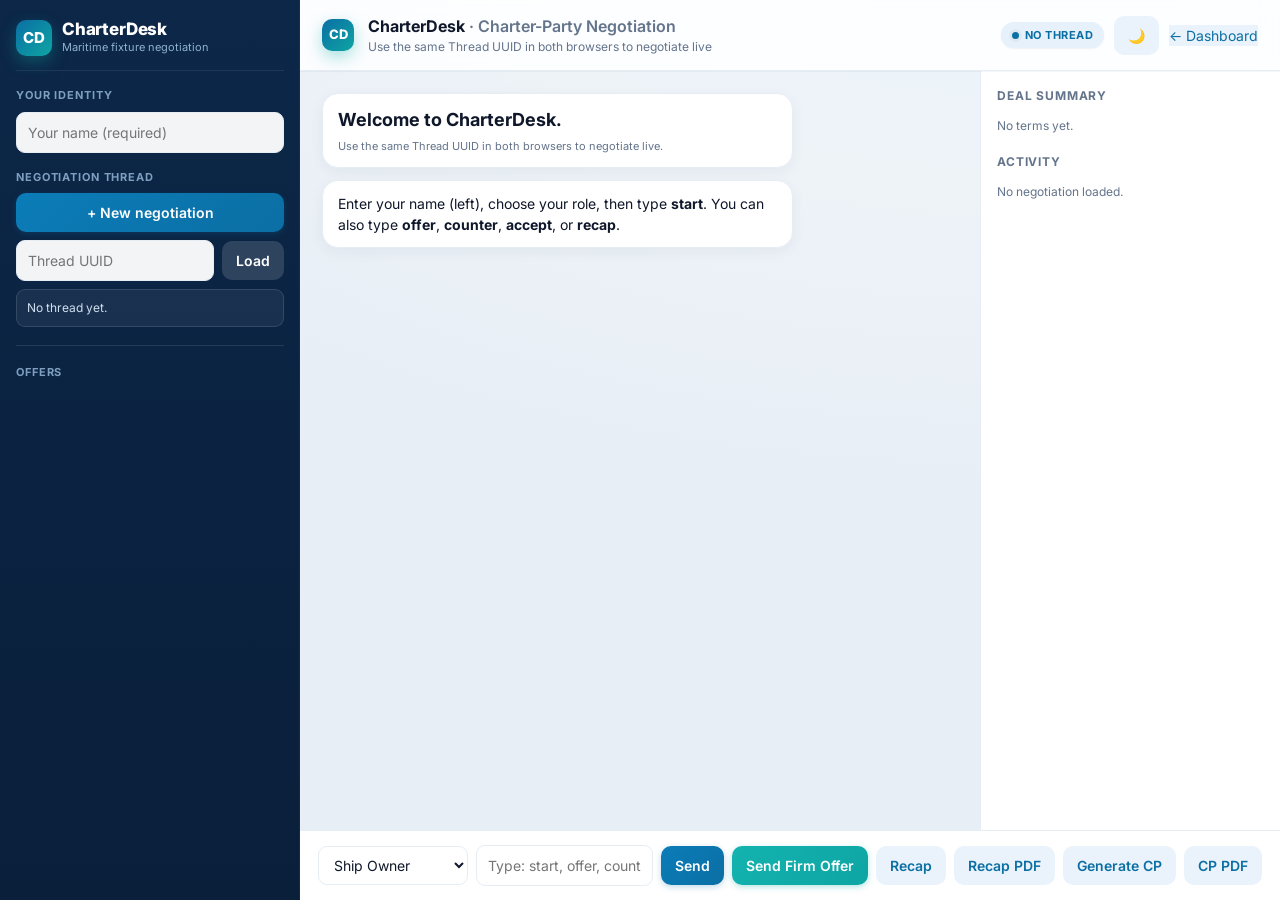
==== commit bd3fc974: "UI: dark mode toggle with persisted theme preference" ====
--- a/index.html
+++ b/index.html
@@ -52,6 +52,7 @@
       </div>
       <div class="topbar-right">
         <span class="pill pill-open" id="statusBadge">No thread</span>
+        <button class="btn-ghost" data-theme-toggle title="Toggle theme">🌙</button>
         <a class="btn-ghost" href="dashboard.html" style="text-decoration:none">← Dashboard</a>
       </div>
     </header>
--- a/assets/css/app.css
+++ b/assets/css/app.css
@@ -291,3 +291,23 @@
   .work-main{grid-template-columns:1fr}
   .activity{border-left:0;border-top:1px solid var(--line)}
 }
+
+/* ===========================================================
+   Dark theme
+   =========================================================== */
+:root[data-theme="dark"]{
+  --bg:#0a1627; --panel:#10243c; --panel-2:#0d1f34; --line:#243b56;
+  --ink:#e7eef8; --muted:#9fb2c9; --me:#15324f;
+  --shadow:0 6px 20px rgba(0,0,0,.45); --shadow-lg:0 22px 50px rgba(0,0,0,.6);
+  --bg-grad:radial-gradient(1200px 600px at 80% -10%, #0e2138 0%, #0a1627 50%, #081320 100%);
+}
+[data-theme="dark"] input,[data-theme="dark"] select,[data-theme="dark"] textarea{background:#0d1f34;color:var(--ink);border-color:var(--line)}
+[data-theme="dark"] .topbar{background:rgba(16,36,60,.85)}
+[data-theme="dark"] .sheet,[data-theme="dark"] .sheet header,[data-theme="dark"] .actions{background:var(--panel);color:var(--ink)}
+[data-theme="dark"] details{background:var(--panel-2)}
+[data-theme="dark"] details[open]{background:var(--panel)}
+[data-theme="dark"] .bubble.me{background:linear-gradient(135deg,#13314f,#102a45)}
+[data-theme="dark"] .btn-ghost{background:#15314e;color:#cfe3f7}
+[data-theme="dark"] .fchip{background:#10243c;color:var(--muted)}
+[data-theme="dark"] .pill-open{background:#12304d}
+[data-theme="dark"] .offer-item{background:#132943;border-color:#23425f}
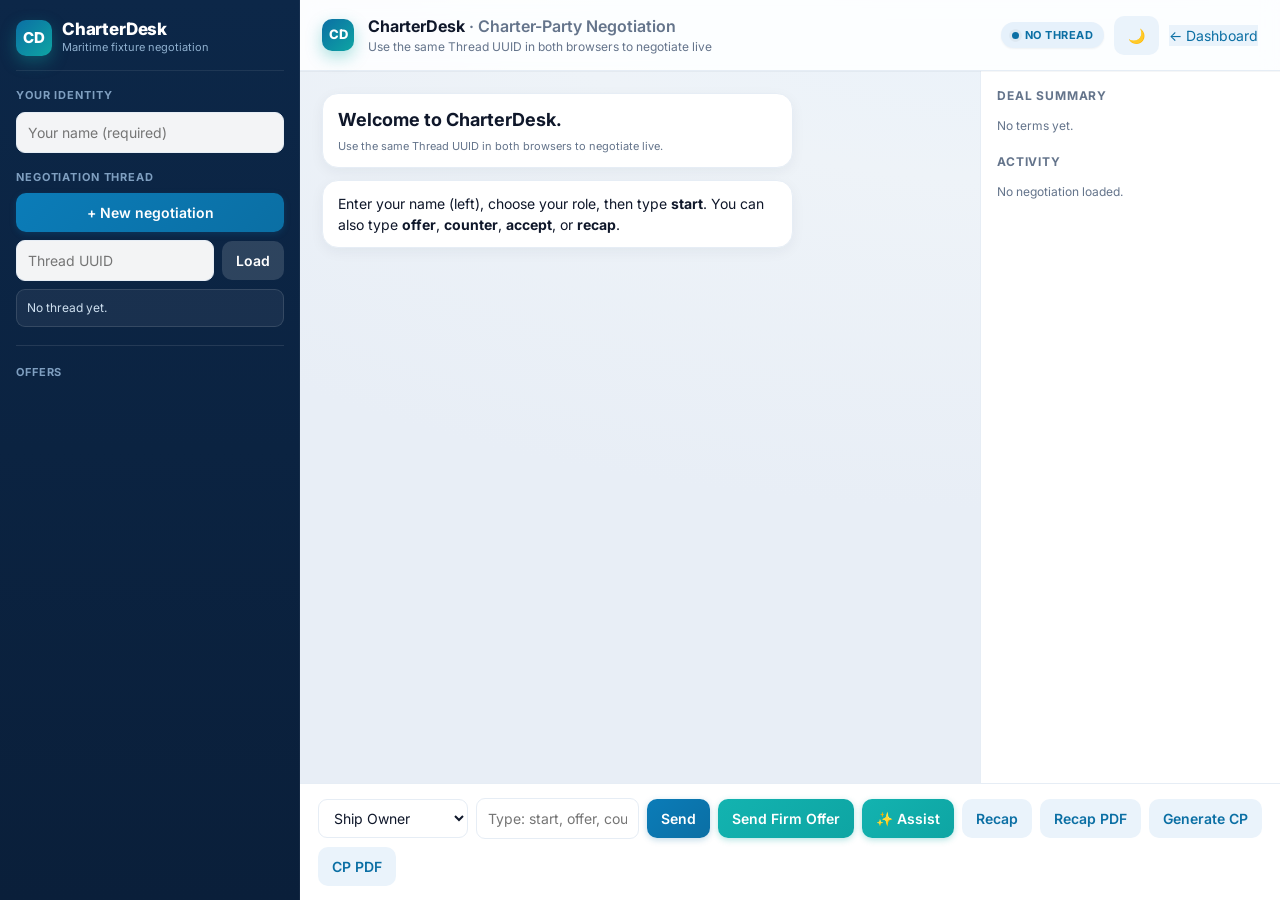
==== commit aba3c9c0: "Feature: AI Assist panel UI (explain/draft/review tabs) wired to assist.php" ====
--- a/index.html
+++ b/index.html
@@ -77,6 +77,7 @@
       <input id="msg" placeholder="Type: start, offer, counter, accept, recap" />
       <button id="send">Send</button>
       <button id="quickOffer" class="btn-accent">Send Firm Offer</button>
+      <button id="btnAssist" class="btn-accent">✨ Assist</button>
       <button id="btnRecap" class="btn-ghost">Recap</button>
       <button id="btnRecapPDF" class="btn-ghost">Recap PDF</button>
       <button id="btnCP" class="btn-ghost">Generate CP</button>
@@ -219,7 +220,31 @@
   </div>
 </div>
 
+<!-- AI ASSIST MODAL -->
+<div class="modal" id="assistModal">
+  <div class="sheet" style="max-width:640px">
+    <header>
+      <h3>✨ CharterDesk Assist</h3>
+      <button class="btn-ghost" id="assistClose">Close</button>
+    </header>
+    <div class="body">
+      <div class="assist-tabs">
+        <button class="assist-mode active" data-mode="explain">Explain a term</button>
+        <button class="assist-mode" data-mode="draft">Draft a clause</button>
+        <button class="assist-mode" data-mode="review">Review latest offer</button>
+      </div>
+      <div id="assistInputWrap">
+        <label id="assistLabel">Term or clause to explain</label>
+        <textarea id="assistInput" rows="3" placeholder="e.g. NOR tendered WIBON, or 'Free Pratique'"></textarea>
+      </div>
+      <button id="assistRun">Run</button>
+      <div id="assistOutput" class="assist-output muted">Results will appear here.</div>
+    </div>
+  </div>
+</div>
+
 <script src="assets/js/ui.js"></script>
 <script src="assets/js/app.js"></script>
+<script src="assets/js/assist.js"></script>
 </body>
 </html>
--- a/assets/css/app.css
+++ b/assets/css/app.css
@@ -127,6 +127,8 @@
 .pill-open{background:#e6f1fb;color:var(--brand)}
 .pill-agreed{background:#dbf3ef;color:#0c8c8a}
 .pill-pending{background:#fdf0dd;color:var(--amber)}
+.pill-archived{background:#e9eef4;color:#64748b}
+.neg-card:has(.pill-archived){border-left-color:#94a3b8;opacity:.82}
 
 /* ---------- Work area: chat + activity rail ---------- */
 .work-main{display:grid;grid-template-columns:1fr 300px;min-height:0;overflow:hidden}
@@ -269,8 +271,9 @@
 .neg-card:hover{box-shadow:0 16px 34px rgba(11,36,64,.14);transform:translateY(-2px)}
 .neg-card:has(.pill-agreed){border-left-color:var(--accent)}
 .neg-card:has(.pill-pending){border-left-color:var(--amber)}
-.neg-main .uuid{font-weight:700;font-family:ui-monospace,Menlo,Consolas,monospace;font-size:13px}
+.neg-title{font-weight:700;font-size:15px;color:var(--ink)}
 .neg-main .sub{font-size:12px;color:var(--muted);margin-top:3px}
+.neg-main .sub .uuid{font-family:ui-monospace,Menlo,Consolas,monospace;font-weight:600}
 .neg-meta{display:flex;gap:18px;align-items:center}
 .neg-stat{text-align:center}
 .neg-stat .n{font-weight:800;font-size:16px}
@@ -278,6 +281,15 @@
 .neg-actions{display:flex;gap:6px;flex-wrap:wrap;justify-content:flex-end}
 .neg-actions button{padding:7px 11px;font-size:12px}
 .empty{text-align:center;color:var(--muted);padding:50px 0}
+
+/* ---------- AI Assist ---------- */
+.assist-tabs{display:flex;gap:8px;flex-wrap:wrap;margin-bottom:6px}
+.assist-mode{background:#eef4fb;color:var(--muted);border:1px solid var(--line);box-shadow:none;
+  padding:8px 13px;font-size:12px;font-weight:700;border-radius:999px}
+.assist-mode:hover{filter:none;transform:none;box-shadow:none;background:#dcebf8}
+.assist-mode.active{background:var(--brand-grad);color:#fff;border-color:transparent}
+.assist-output{margin-top:6px;border:1px solid var(--line);border-radius:10px;padding:14px;
+  background:var(--panel-2);min-height:80px;max-height:320px;overflow:auto;line-height:1.55;white-space:pre-wrap}
 
 /* ---------- Responsive ---------- */
 @media (max-width:880px){
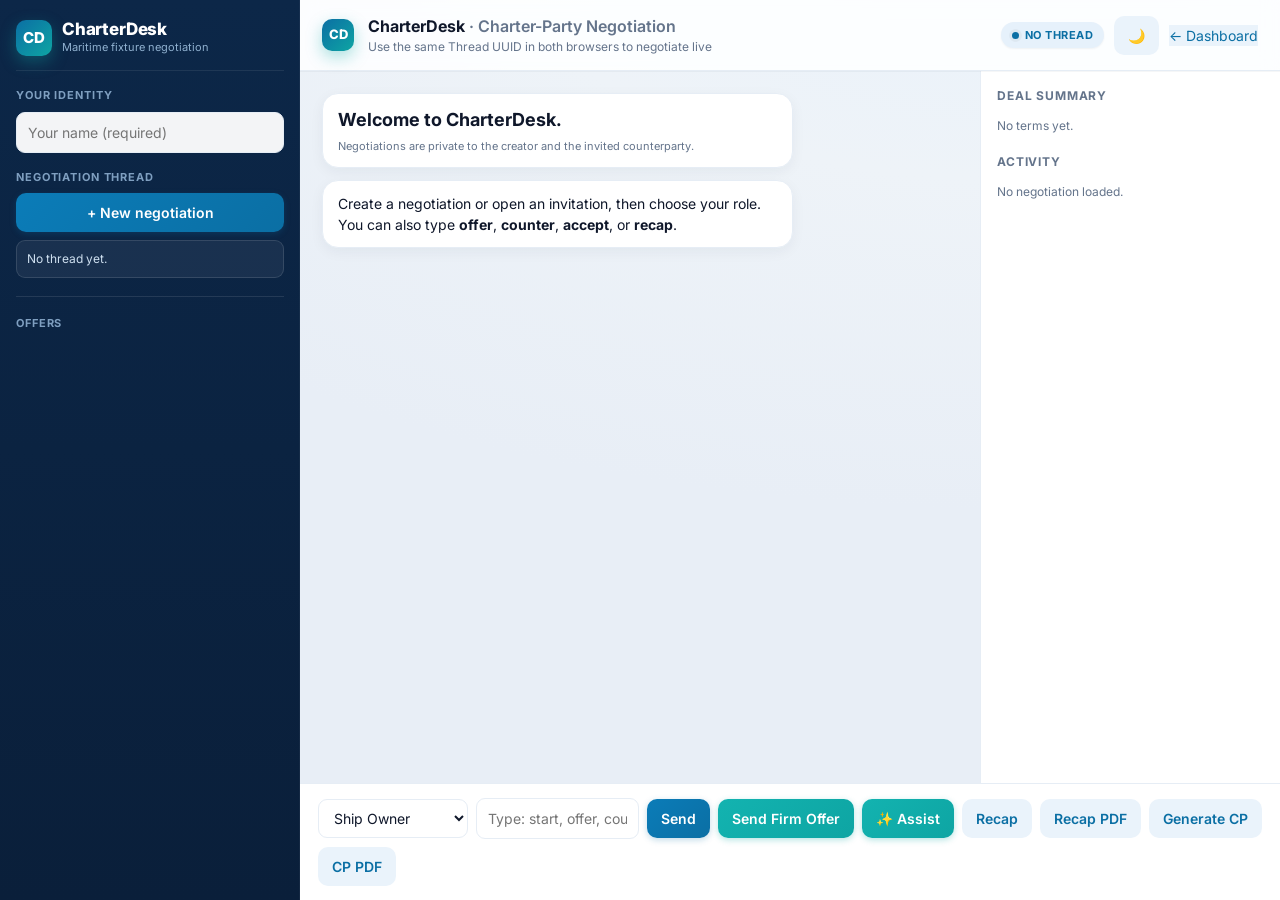
==== commit bb9be92b: "Add private one-use invitations for CharterDesk negotiations" ====
--- a/index.html
+++ b/index.html
@@ -27,10 +27,7 @@
     <div class="side-section">
       <div class="side-label">Negotiation thread</div>
       <button id="btnNew">+ New negotiation</button>
-      <div class="row">
-        <input id="uuidInput" placeholder="Thread UUID" />
-        <button class="btn-light" id="btnLoad">Load</button>
-      </div>
+      <button type="button" class="btn-light" id="btnInvite" hidden>Invite counterparty</button>
       <div class="thread-chip" id="threadInfo">No thread yet.</div>
     </div>
 
@@ -237,12 +234,21 @@
         <label id="assistLabel">Term or clause to explain</label>
         <textarea id="assistInput" rows="3" placeholder="e.g. NOR tendered WIBON, or 'Free Pratique'"></textarea>
       </div>
+      <p class="muted">Running Assist sends your prompt and any included fixture terms to Anthropic.</p>
       <button id="assistRun">Run</button>
       <div id="assistOutput" class="assist-output muted">Results will appear here.</div>
     </div>
   </div>
 </div>
 
+<dialog id="inviteDialog" class="invite-panel" aria-labelledby="inviteTitle">
+  <h2 id="inviteTitle">Invite counterparty</h2>
+  <p>Send this link privately. It works once and expires after 24 hours.</p>
+  <label for="inviteLink">Private invitation link</label>
+  <input id="inviteLink" readonly>
+  <button type="button" id="copyInvite">Copy link</button>
+  <form method="dialog"><button class="btn-ghost">Close</button></form>
+</dialog>
 <script src="assets/js/ui.js"></script>
 <script src="assets/js/app.js"></script>
 <script src="assets/js/assist.js"></script>
--- a/assets/css/app.css
+++ b/assets/css/app.css
@@ -323,3 +323,23 @@
 [data-theme="dark"] .fchip{background:#10243c;color:var(--muted)}
 [data-theme="dark"] .pill-open{background:#12304d}
 [data-theme="dark"] .offer-item{background:#132943;border-color:#23425f}
+
+.join-card {
+  width: min(calc(100% - 32px), 520px);
+  margin: clamp(30px, 9vw, 100px) auto;
+  padding: clamp(18px, 5vw, 34px);
+  border: 1px solid var(--line, #dce2e8);
+  border-radius: 14px;
+}
+.join-card form { display: grid; gap: 10px; }
+.join-card form button { justify-self: start; }
+.invite-panel {
+  width: min(calc(100% - 32px), 460px);
+  border: 1px solid var(--line, #dce2e8);
+  border-radius: 14px;
+  padding: 24px;
+}
+.invite-panel::backdrop { background: #14283b80; }
+.invite-panel input { width: 100%; margin-bottom: 12px; }
+.join-card form[hidden], #btnInvite[hidden] { display: none; }
+.invite-panel { background: var(--panel); color: inherit; }
